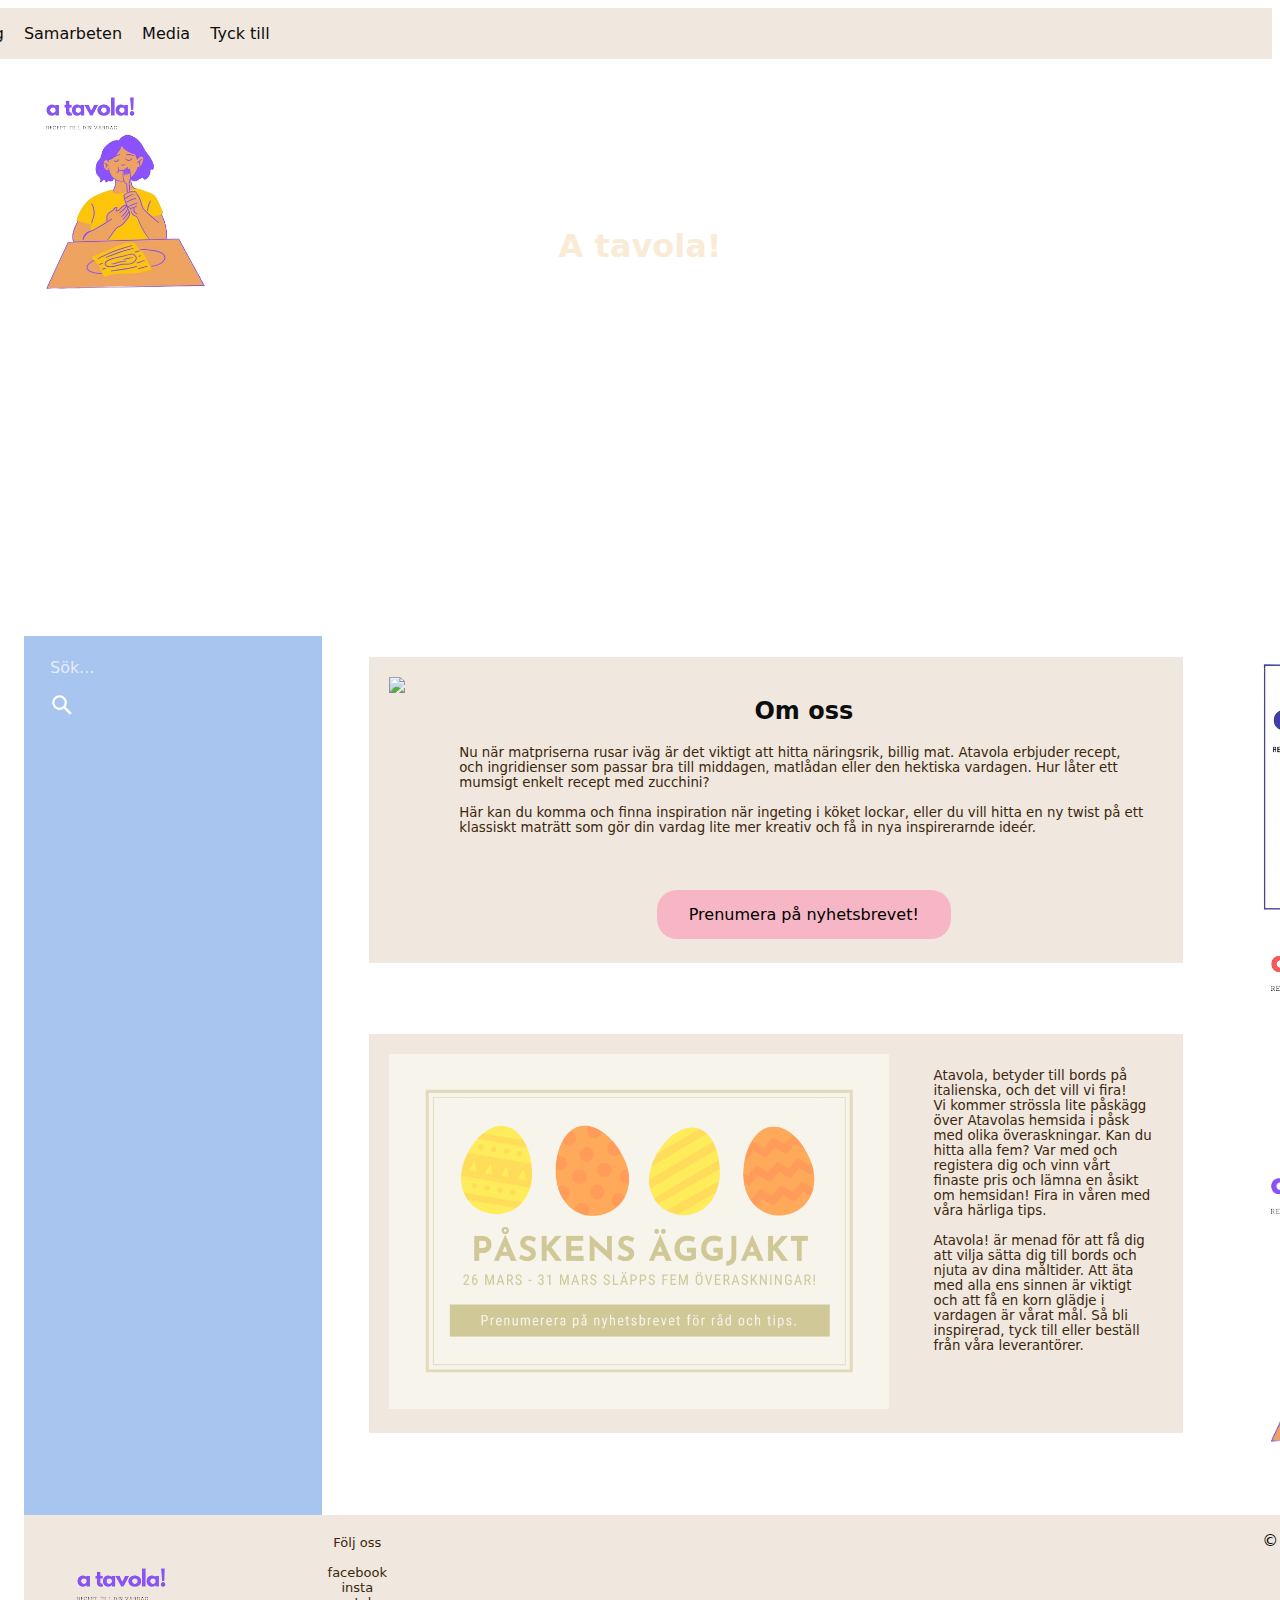
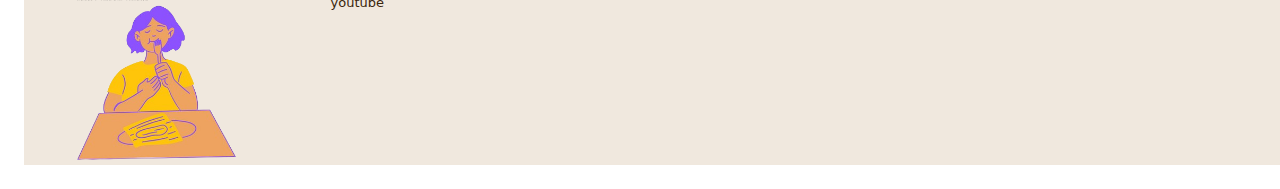
==== index.html @ d52e337f "commit commit" ====
<!DOCTYPE html>
<html lang="en">
<head>
  <!-- Google tag (gtag.js) -->
<script async src="https://www.googletagmanager.com/gtag/js?id=G-C7MSDX7QTV"></script>
<script>
  window.dataLayer = window.dataLayer || [];
  function gtag(){dataLayer.push(arguments);}
  gtag('js', new Date());

  gtag('config', 'G-C7MSDX7QTV');
</script>
  <meta name="description" content="Atavola! är en ny affiliate sida som tipsar om maträtter och matprodukter">
  <meta name="keywwords" content="mat, recept, grönsaker, ost, pasta, korv">
  <!--privatperson publicerar något, typ som copyright på en blogg, syns på sökresultat på google sen-->
  <meta name="author" content="Atavola!">
    <meta charset="UTF-8">
    <meta name="viewport" content="width=device-width, initial-scale=1.0">
    <link rel="stylesheet" href="css/style.css">
    <title>Start</title>
    <link rel="icon" type="image/x-icon" href="/Images/atermatlogga.png">
</head>
    <body onload="buildmenu()">
       
      <nav id="menuihead">
        <ul id="menu"></ul>
       </nav>
       <div> <img src="Images/atermatlogga.png" alt="a tavola" height="200" class="logga"></div>
        <section class="holygrail">
            <!--fungerar som en div-->
            <header class="pageheader"> <h1 class="mainheader">A tavola!</h1>
               <!--kan ha en header som ser annorlunda ut på så vis-->
            
              
         
         
            </header>
            
          
        <!--sökruta-->
             <nav class="sidebar">
       
              <div class="mysticky"> <form role="search" id="form">
               <input type="search" id="query" name="q"
                placeholder="Sök..."
                aria-label="Search through site content">
               <button>
                 <svg viewBox="0 0 1024 1024">
                   <path class="path1" d="M848.471 928l-263.059-263.059c-48.941 36.706-110.118 55.059-177.412 55.059-171.294 0-312-140.706-312-312s140.706-312 312-312c171.294 0 312 140.706 312 312 0 67.294-24.471 128.471-55.059 177.412l263.059 263.059-79.529 79.529zM189.623 408.078c0 121.364 97.091 218.455 218.455 218.455s218.455-97.091 218.455-218.455c0-121.364-103.159-218.455-218.455-218.455-121.364 0-218.455 97.091-218.455 218.455z"></path></svg>
               </button>
             </form>
               </div> </div>
               </nav>
       
              
              <main>
               
    
            
            <div class="myDiv" class="clearfix">
        
        
    
        <div class="bildgrid">
            <div class="grid-item"><img src="Images/finmatkopia.png" width="500"></div>
              <div class="grid-item"> <h2>Om oss</h2><p>Nu när matpriserna rusar iväg är det viktigt att hitta näringsrik, billig mat.
                Atavola  erbjuder recept, och ingridienser som passar bra till middagen, matlådan eller den hektiska vardagen. 
                Hur låter ett mumsigt enkelt recept med zucchini?<br><br>
              Här kan du komma och finna inspiration när ingeting i köket lockar, 
              eller du vill hitta en ny twist på ett klassiskt maträtt som gör din
            vardag lite mer kreativ och få in nya inspirerarnde ideér.</p>
            <br><br><a href="https://micaelareutersward2.wordpress.com/" class="myButton">Prenumera på nyhetsbrevet!</a>
</div>
           
          
        </div>
        </div>
        <div class="myDiv" class="clearfix">
        <div class="bildgrid">
          <div class="grid-item"><img src="Images/aggjaktenpask.png" width="500"></div>
          <div class="grid-item"><p>Atavola, betyder till bords på italienska, och det vill vi fira!<br> 
           Vi kommer strössla lite påskägg över Atavolas hemsida i påsk med olika överaskningar. Kan du hitta alla fem? Var med och registera dig och vinn vårt finaste pris och lämna en åsikt om hemsidan!
           Fira in våren med våra härliga tips. <br><br>

           Atavola! är menad för att få dig att vilja sätta dig till bords och njuta av dina måltider. 
           Att äta med alla ens sinnen är viktigt och att få en korn glädje i vardagen är vårat mål.
           Så bli inspirerad, tyck till eller beställ från våra leverantörer.  
          
          </p></div>
        
      </div>
      </div>
    
      
    
           
        </main>
        <!--reklam eller aside-->    
        <aside>
            <img class="annons " src="Images/masfisklogga.png" width="250">
            <img class="annons" src="Images/isbjorn.png" width="250">
            <img class="annons" src="Images/atermatlogga.png" width="250">
           
        </aside>
        
        <!--footer-->
        <footer>
            
            <div> <img src="Images/atermatlogga.png" alt="atavola" height="200" class="logga"></div>
        
            
        <div class="horisontellf" >
        
            <div class="footerbox4">Följ oss<br><br> facebook<br> insta<br> youtube</div>
            </div>
            <div id="copyn">&copy; 2024 Micaela Reuterswärd</div>
        </footer>
        </section>
        <script src="js/script.js"></script>
        </body>
        </html>
---- css/style.css ----
body > * {
    width: 60rem;
    margin: auto;
       }
   
section{
    display: flex;
}
section {
    padding: 1em;
    box-sizing: border-box;

}
.logga{
    float:center;
    margin-top: 2%;
   margin: 2%;
   transform: translate(-50%-50%);
  
}

.pageheader {
    background-image: url("../Images/middagsbord.png");
background-repeat: no-repeat;
background-attachment: fixed;
background-size:cover;
height: 300px;
max-width: 100%;
margin-block-end: auto;

order: 1;
    
}
.mainheader {
    font-family:system-ui;
    color: antiquewhite;
    background-size: cover;
    background-position: center;
    position:absolute;
    top: 25%;
    left: 50%;
    transform: translate(-50%, -50%);
    order: 1;
    
}
a {
    font-family: system-ui;
    padding: 10px;
    text-decoration: none;
    color: #0e0d0d;
    border-radius: 10px;
    position:sticky;
    
   }
   a:hover{
       background-color: hsl(216,70%,80%);
   }
   li{
       display: inline;
   }
   #menuihead {
    float: right;
    margin-top: 5%;
    margin: auto;
    transform: translate(-50%-50%);
    background-color: #f0e8de;
    position:sticky;
   /*slut på övre navbaren(headern)*/

   }
   .sidebar{
    background-color: hsl(216,70%,80%);
 order: 2;
   }
   /*söknapp varför går det inte att ändra top eller left när den är sticky ?*/
 #search {
    position:absolute; 
    top:70%;
    left: 10%;
}
#query {
    all: unset;
    font: 16px system-ui;
    color: #fff;
    height: 100%;
    width: 100%;
    padding: 6px 10px;
  }
  
  ::placeholder {
    color: #fff;
    opacity: 0.7; 
  }
  button {
    all: unset;
    cursor: pointer;
    width: 44px;
    height: 44px;
  }
  
  svg {
    color: #fff;
    fill: currentColor;
    width: 24px;
    height: 24px;
    padding: 10px;
  }
  /*söknapp*/
   
   main{
    order:3;
   }
   h2{
  
    font-family: system-ui;
    color:#0c0d0d;  
   
    
}

.myDiv{ 
    background-color:white;    
    text-align:start;
    height:fit-content;
    margin:auto;
    padding-top: 0%;
    padding-right: 3%;
    padding-bottom: 7%;
    padding-left: 3%;
  
    
}

p
{font-family: system-ui;
color: rgb(59, 38, 12); font-size: smaller;
text-align:start;
padding-right: 2%;
padding-left: 2%;
}

main{
    order:3;
   }
   

.bild{
    width: 300px;
    height: 300px;
   
    padding-right:10% ;
    padding-bottom: 5%;
    padding-left: 2%;
    padding-top: 0%;
    
}
.floating{
    float:left; 
   
}
.clearfix {
    content: "p,#om-oss,#vierbjuder";
    clear:both;
    display: table;
        border:none;
        
          
}

/*rutan ovanför*/

#prick{
    display: list-item; font-family: system-ui;
    color: rgb(59, 38, 12); 
    text-align:start;
    font-size: smaller;
}
/* nyhetsbox*/
.myButton {
  background-color: #F7B6C6; 
  border: none;
  border-radius: 20px;
  color: black;
  padding: 15px 32px;
  text-align: center;
  text-decoration: none;
  display: inline-block;
  font-size: 16px;
  margin: 4px 2px;
  cursor: pointer;
  transition: 0.3s;
  font-family :system-ui;
}

.myButton:hover {
  background-color: #f391a9; /* shade darker on hover */
}

#om-oss {
    position:relative;
    float:center;
    left: 38%;
   
    }


        
    .myDiv2{ 
        background-color:rgb(74, 148, 87);  
        text-align:start;
        height:fit-content;
        display: block;
        margin-left: auto;
        margin-right: auto;
      
        padding-top: 0%;
        padding-right: 3%;
        padding-bottom: 5%;
        padding-left: 3%;
        background:cover;
        
    }

.foto{   
    width: 300px;
    height: 300px;
   
    padding-right:10% ;
    padding-bottom: 5%;
    padding-left: 2%;
    padding-top: 0%;
}
#vierbjuder{
    position:relative;
    right: 0%;
    bottom: 2%;
}
#vt{
    display: list-item; font-family:'Lucida Sans Unicode', 'Lucida Grande', 'Lucida Sans', Arial, sans-serif;
    color: rgb(59, 38, 12); 
    text-align:start; font-size: small; 
}
/*bilder till grid*/
.bildgrid {
    display: grid;
    row-gap: 2px;
    grid-template-columns: auto auto auto;
   
    padding: 5px;
  }
  
  .grid-item {
    background-color: #ffffffcc;
    border: 1px solid rgba(0, 0, 0, 0.8);
    padding: 5px;
    font-size: 30px;
    text-align: center;
  }
/*w3schools grid*/
.w3grid {
    display: grid;
    grid-template-columns: auto auto auto auto auto;
    background-color: #2a8c78;
    padding: 2px;
  }
  .grid-item {
    background-color: #f0e8de;
    border: none;
    padding: 20px;
    font-family: system-ui;
    font-size:medium;
    text-align: center;
  }

    /*recept*/
    .container {
        background: #fff;
        margin-top: 1%;
      }
      
      .our-team {
        padding: 0.75rem;
        background: #fff;
        border-radius: 1rem;
        text-align: center;
        border: 0.5px solid #60c5a8;
        box-shadow: rgba(0, 0, 0, 0.1) 0px 4px 12px;
      }
      .our-team .pic {
        display: inline-block;
        width: 25%;
        height: 25%;
        background: #fff;
       
        margin-bottom: 1.5rem;
        transition: all 0.5s ease 0s;
      }
      .our-team:hover .pic {
        background: #60c5a8;
        border-radius: 50%;
      }
      .pic img {
        width: 100%;
        height: auto;
        border-radius: 50%;
      }
      .our-team .title {
        display: block;
        font-size: 1.5rem;
        font-weight: 600;
        color: #60c5a8;
        margin: 0 0 7px 0;
      }
      .our-team .post {
        display: block;
        font-size: 1rem;
        color: #60c5a8;
        margin-bottom: 1rem;
      }
      .our-team .social {
        padding: 0;
        margin: 0;
        list-style: none;
      }
      .our-team .social li {
        display: inline-block;
        margin-right: 5px;
      }
      .our-team .social li a {
        display: block;
        width: 2rem;
        height: 2rem;
        line-height: 2rem;
        border-radius: 50%;
        font-size: 1rem;
        color: #60c5a8;
        border: 1px solid #60c5a8;
        transition: all 0.5s ease 0s;
      }
      .our-team:hover .social li a {
        background: #60c5a8;
        color: #fff;
      }
      
      .social li a:hover {
        background-color: #025784 !important;
        border: none;
        text-decoration: none;
      }
      
      @media only screen and (max-width: 992px) {
        .our-team {
          margin-bottom: 2rem;
        }
      }
      
  
/*recept*/      

    
/*annonser*/
aside{
    background-color:#fff;
    background: cover;
    order:4;

  

}
.annons {
  
   
    padding-right:5% ;
    padding-bottom: 5%;
    padding-left: 5%;
    padding-top: 5%;
    display: flex;
    margin-left: auto;
    margin-right: auto;
    margin:auto;
  
   
}
/*footer*/
    footer {
        background-color: #f0e8de;
        height: 250px;

        order:5
    }
    .logga{
        float:left;
        margin-top: 2%;
       margin: 2%;
       transform: translate(-50%-50%);
      
    }
    #copyn{
      font-family: system-ui;
      float:right;
      border-bottom: 30px;
      margin-top: 50%;
     margin: auto;
    
         
        
     }
    
    .horisontellf
    {
        display: flex;
        flex-direction: row;
        float:left;
        transform: translate(-50%-50%);
        height:fit-content;
   font-family:system-ui;
    color: rgb(59, 38, 12);
    font-size: small;
    text-align: center;
    margin-left: auto;
    margin-right: auto;
   
        
    }
                .footerbox4{
                    border:none;
                    padding: 4px;
                    width: 160px;
                    margin: auto;
                    
          
                 
                  
            
                    }
                    {
  
    font-family:system-ui;
    color: rgb(59, 38, 12);
    font-size: small;
    text-align: center;
    margin-left: auto;
    margin-right: auto;
   
   
    
                    }
                    
/*footer*/

body > * {
    width: 95rem;
    margin: auto;
   }
   section {
    display: flex;
   }
   section > * {
    padding:1em;
    box-sizing: border-box;
   }
    .holygrail {
     
        flex-direction:row;
        flex-wrap: wrap;
    }
    .holygrail .pageheader, .holygrail .mainheader,
    .holygrail footer {
        flex-basis: 100%;
    }
.holygrail .sidebar {
    flex-basis: 20%;
   }
    
    .holygrail main {
        flex-grow:2;
       flex-basis: 30%;
      
    }
    .holygrail .aside{
        flex-basis:25%;
    }
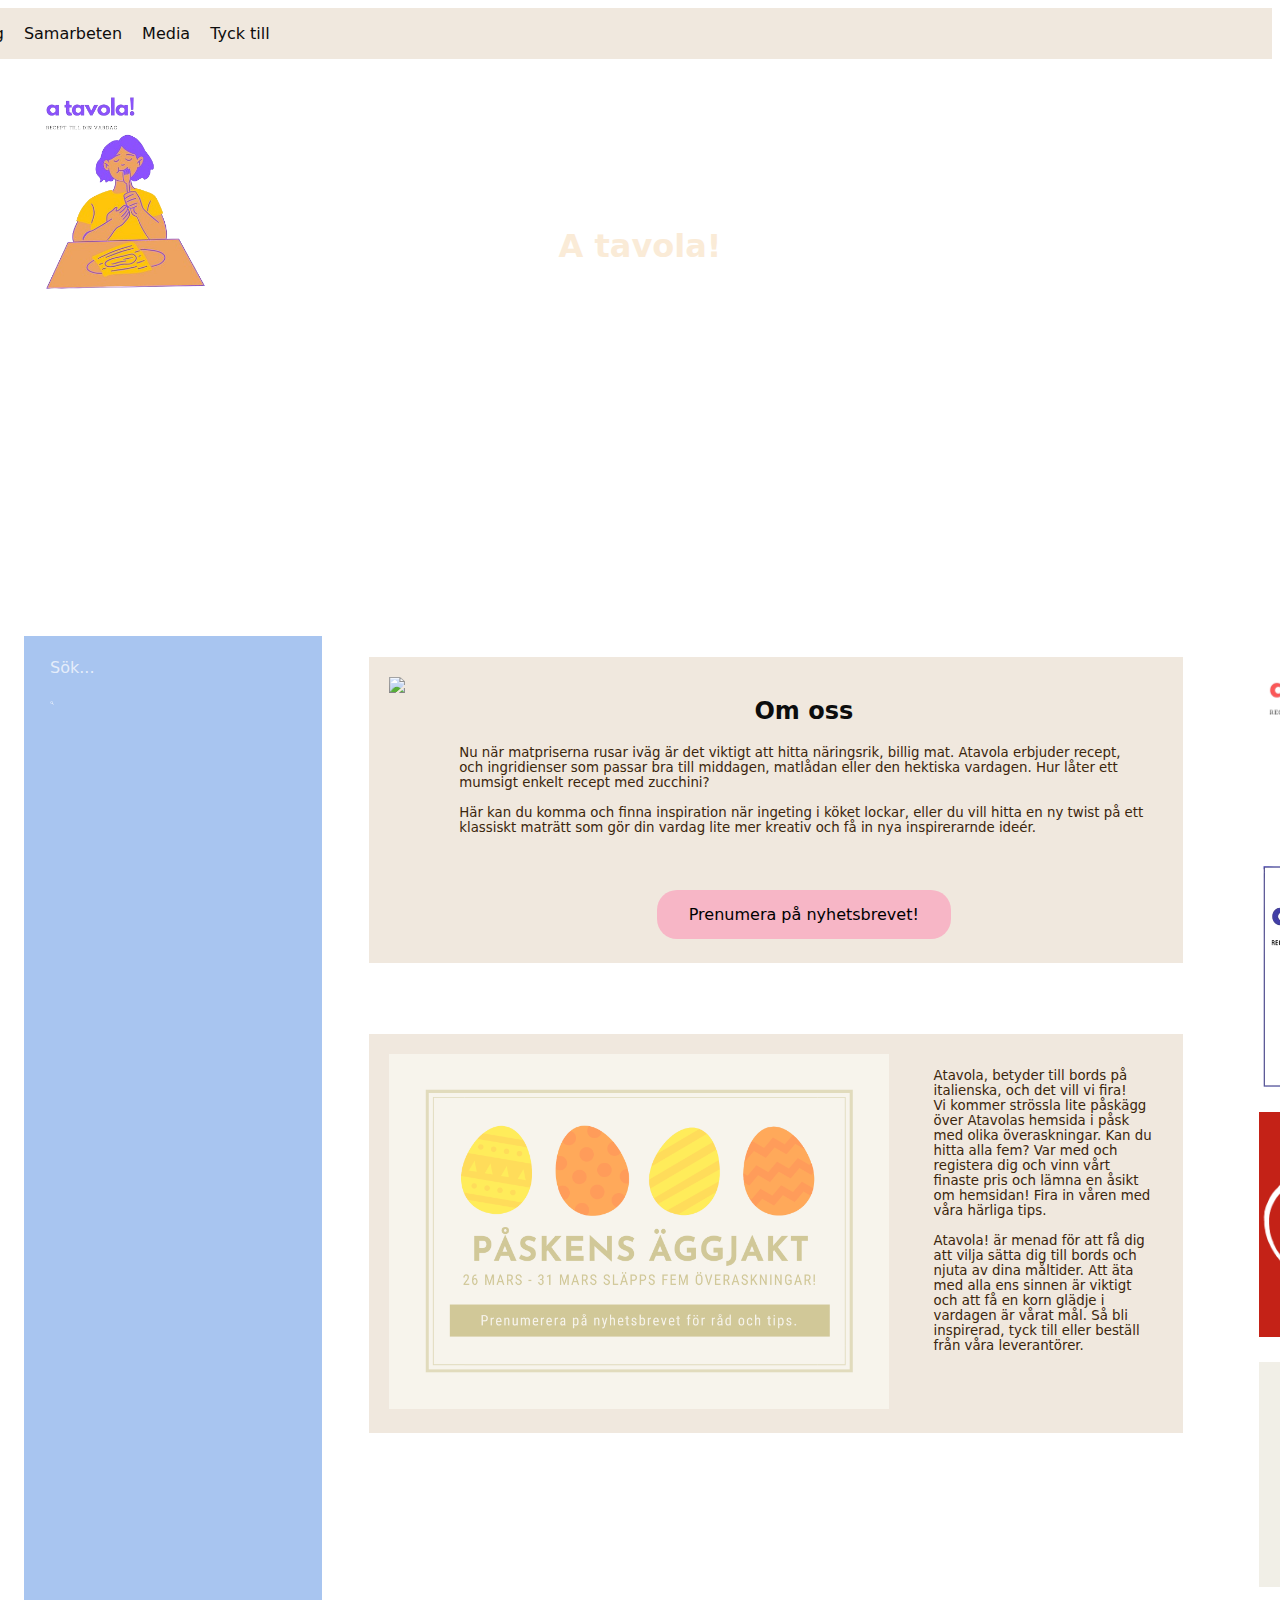
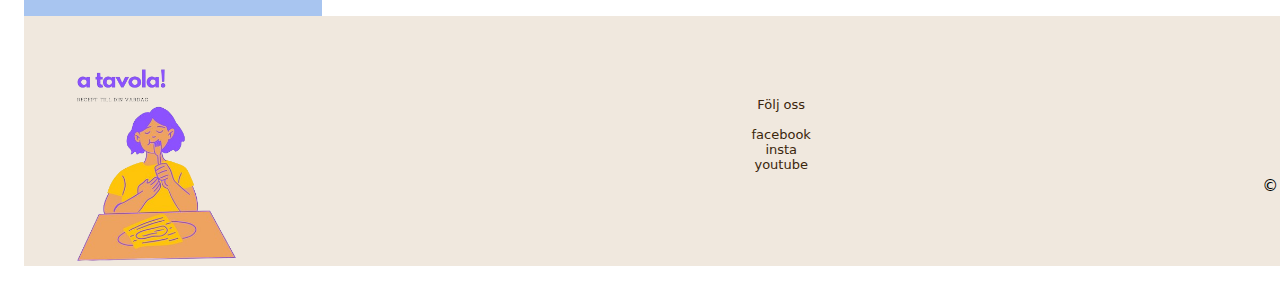
==== commit 1ddc0a42: "commit once more" ====
--- a/index.html
+++ b/index.html
@@ -97,9 +97,10 @@
         </main>
         <!--reklam eller aside-->    
         <aside>
+          <img class="annons " src="Images/isbjorn.png" width="250">
             <img class="annons " src="Images/masfisklogga.png" width="250">
-            <img class="annons" src="Images/isbjorn.png" width="250">
-            <img class="annons" src="Images/atermatlogga.png" width="250">
+            <img class="annons" src="Images/intaica.png" width="250">
+            <img class="annons" src="Images/cocosmjolk.png" width="250">
            
         </aside>
         
@@ -114,6 +115,7 @@
             <div class="footerbox4">Följ oss<br><br> facebook<br> insta<br> youtube</div>
             </div>
             <div id="copyn">&copy; 2024 Micaela Reuterswärd</div>
+          </div>
         </footer>
         </section>
         <script src="js/script.js"></script>
--- a/css/style.css
+++ b/css/style.css
@@ -283,7 +283,7 @@
         background: #fff;
         border-radius: 1rem;
         text-align: center;
-        border: 0.5px solid #60c5a8;
+        border: 0.5px solid #f0e8de;
         box-shadow: rgba(0, 0, 0, 0.1) 0px 4px 12px;
       }
       .our-team .pic {
@@ -296,7 +296,7 @@
         transition: all 0.5s ease 0s;
       }
       .our-team:hover .pic {
-        background: #60c5a8;
+        background: #f0e8de;
         border-radius: 50%;
       }
       .pic img {
@@ -308,14 +308,16 @@
         display: block;
         font-size: 1.5rem;
         font-weight: 600;
-        color: #60c5a8;
+        color: #121111;
         margin: 0 0 7px 0;
+        font-family: system-ui;
       }
       .our-team .post {
         display: block;
         font-size: 1rem;
-        color: #60c5a8;
+        color: #030303;
         margin-bottom: 1rem;
+        font-family: system-ui;
       }
       .our-team .social {
         padding: 0;
@@ -333,12 +335,12 @@
         line-height: 2rem;
         border-radius: 50%;
         font-size: 1rem;
-        color: #60c5a8;
-        border: 1px solid #60c5a8;
+        color: #f0e8de;
+        border: 1px solid #f0e8de;
         transition: all 0.5s ease 0s;
       }
       .our-team:hover .social li a {
-        background: #60c5a8;
+        background: #f0e8de;
         color: #fff;
       }
       
@@ -356,8 +358,94 @@
       
   
 /*recept*/      
-
-    
+/*sammarbeten*/
+* {
+  box-sizing: border-box;
+}
+
+/* Position the image container (needed to position the left and right arrows) */
+.container {
+  position: relative;
+}
+
+/* Hide the images by default */
+.mySlides {
+  display: none;
+}
+
+/* Add a pointer when hovering over the thumbnail images */
+.cursor {
+  cursor: pointer;
+}
+
+/* Next & previous buttons */
+.prev,
+.next {
+  cursor: pointer;
+  position: absolute;
+  top: 40%;
+  width: auto;
+  padding: 16px;
+  margin-top: -50px;
+  color: white;
+  font-weight: bold;
+  font-size: 20px;
+  border-radius: 0 3px 3px 0;
+  user-select: none;
+  -webkit-user-select: none;
+}
+
+/* Position the "next button" to the right */
+.next {
+  right: 0;
+  border-radius: 3px 0 0 3px;
+}
+
+/* On hover, add a black background color with a little bit see-through */
+.prev:hover,
+.next:hover {
+  background-color: rgba(0, 0, 0, 0.8);
+}
+
+/* Number text (1/3 etc) */
+.numbertext {
+  color: #f2f2f2;
+  font-size: 12px;
+  padding: 8px 12px;
+  position: absolute;
+  top: 0;
+}
+
+/* Container for image text */
+.caption-container {
+  text-align: center;
+  background-color: #222;
+  padding: 2px 16px;
+  color: white;
+}
+
+.row:after {
+  content: "";
+  display: table;
+  clear: both;
+}
+
+/* Six columns side by side */
+.column {
+  float: left;
+  width: 16.66%;
+}
+
+/* Add a transparency effect for thumnbail images */
+.demo {
+  opacity: 0.6;
+}
+
+.active,
+.demo:hover {
+  opacity: 1;
+}
+/*sammarbeten*/
 /*annonser*/
 aside{
     background-color:#fff;
@@ -390,7 +478,7 @@
     }
     .logga{
         float:left;
-        margin-top: 2%;
+        margin-bottom: 40%;
        margin: 2%;
        transform: translate(-50%-50%);
       
@@ -410,7 +498,7 @@
     {
         display: flex;
         flex-direction: row;
-        float:left;
+       
         transform: translate(-50%-50%);
         height:fit-content;
    font-family:system-ui;
@@ -419,7 +507,7 @@
     text-align: center;
     margin-left: auto;
     margin-right: auto;
-   
+  
         
     }
                 .footerbox4{
@@ -427,6 +515,12 @@
                     padding: 4px;
                     width: 160px;
                     margin: auto;
+                    display:inline;
+                    margin-left: 35%;
+                    margin-top: 5%;
+               
+              
+                    
                     
           
                  
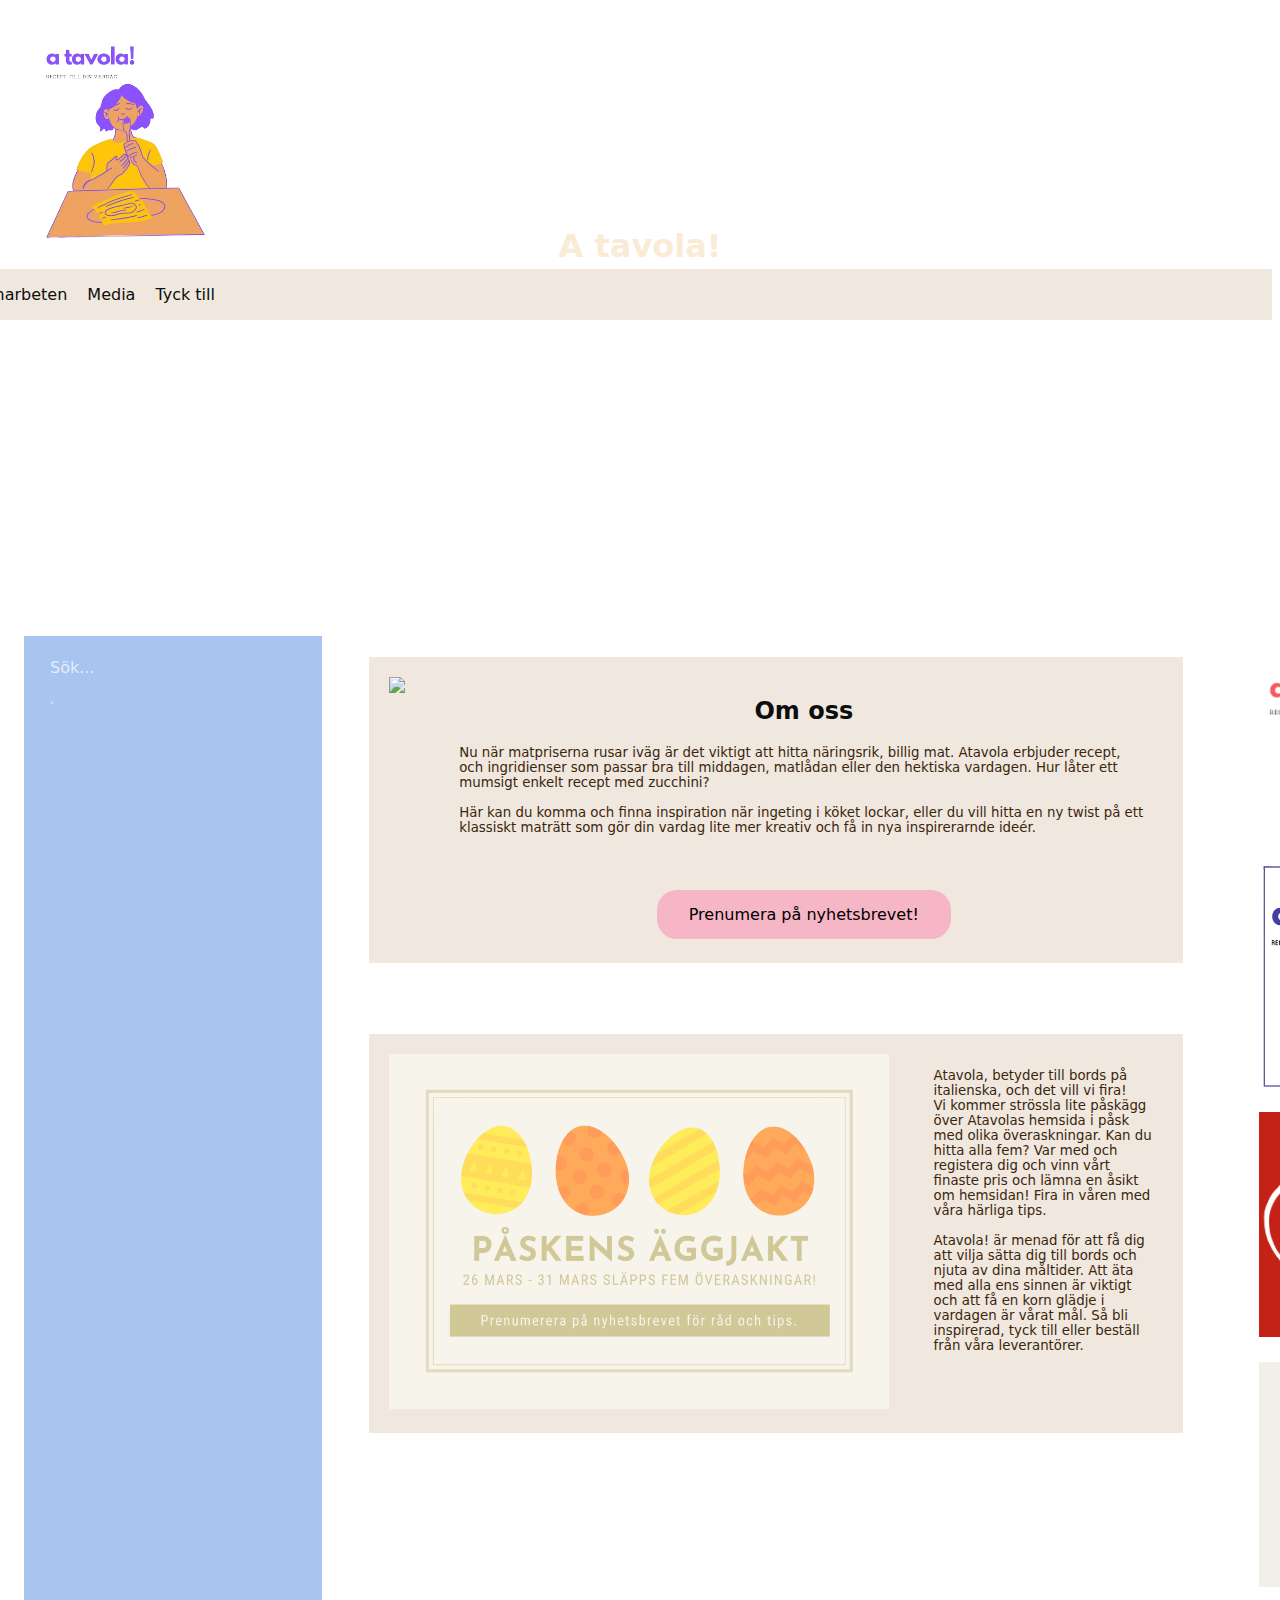
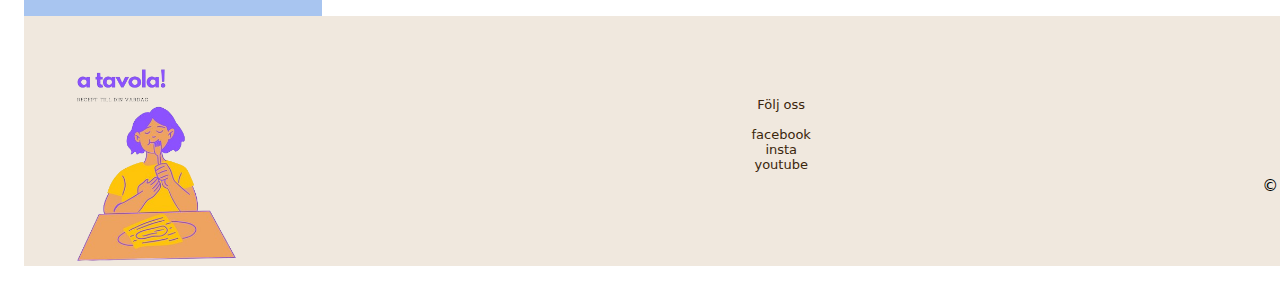
==== commit 0983ded7: "commit once more" ====
--- a/index.html
+++ b/index.html
@@ -22,10 +22,11 @@
 </head>
     <body onload="buildmenu()">
        
-      <nav id="menuihead">
+      
+       <div> <img src="Images/atermatlogga.png" alt="a tavola" height="200" class="logga"></div>
+       <nav id="menuihead">
         <ul id="menu"></ul>
        </nav>
-       <div> <img src="Images/atermatlogga.png" alt="a tavola" height="200" class="logga"></div>
         <section class="holygrail">
             <!--fungerar som en div-->
             <header class="pageheader"> <h1 class="mainheader">A tavola!</h1>
--- a/css/style.css
+++ b/css/style.css
@@ -59,12 +59,13 @@
        display: inline;
    }
    #menuihead {
-    float: right;
-    margin-top: 5%;
+    float:right;
+    margin-top: 2%;
     margin: auto;
     transform: translate(-50%-50%);
     background-color: #f0e8de;
     position:sticky;
+  
    /*slut på övre navbaren(headern)*/
 
    }
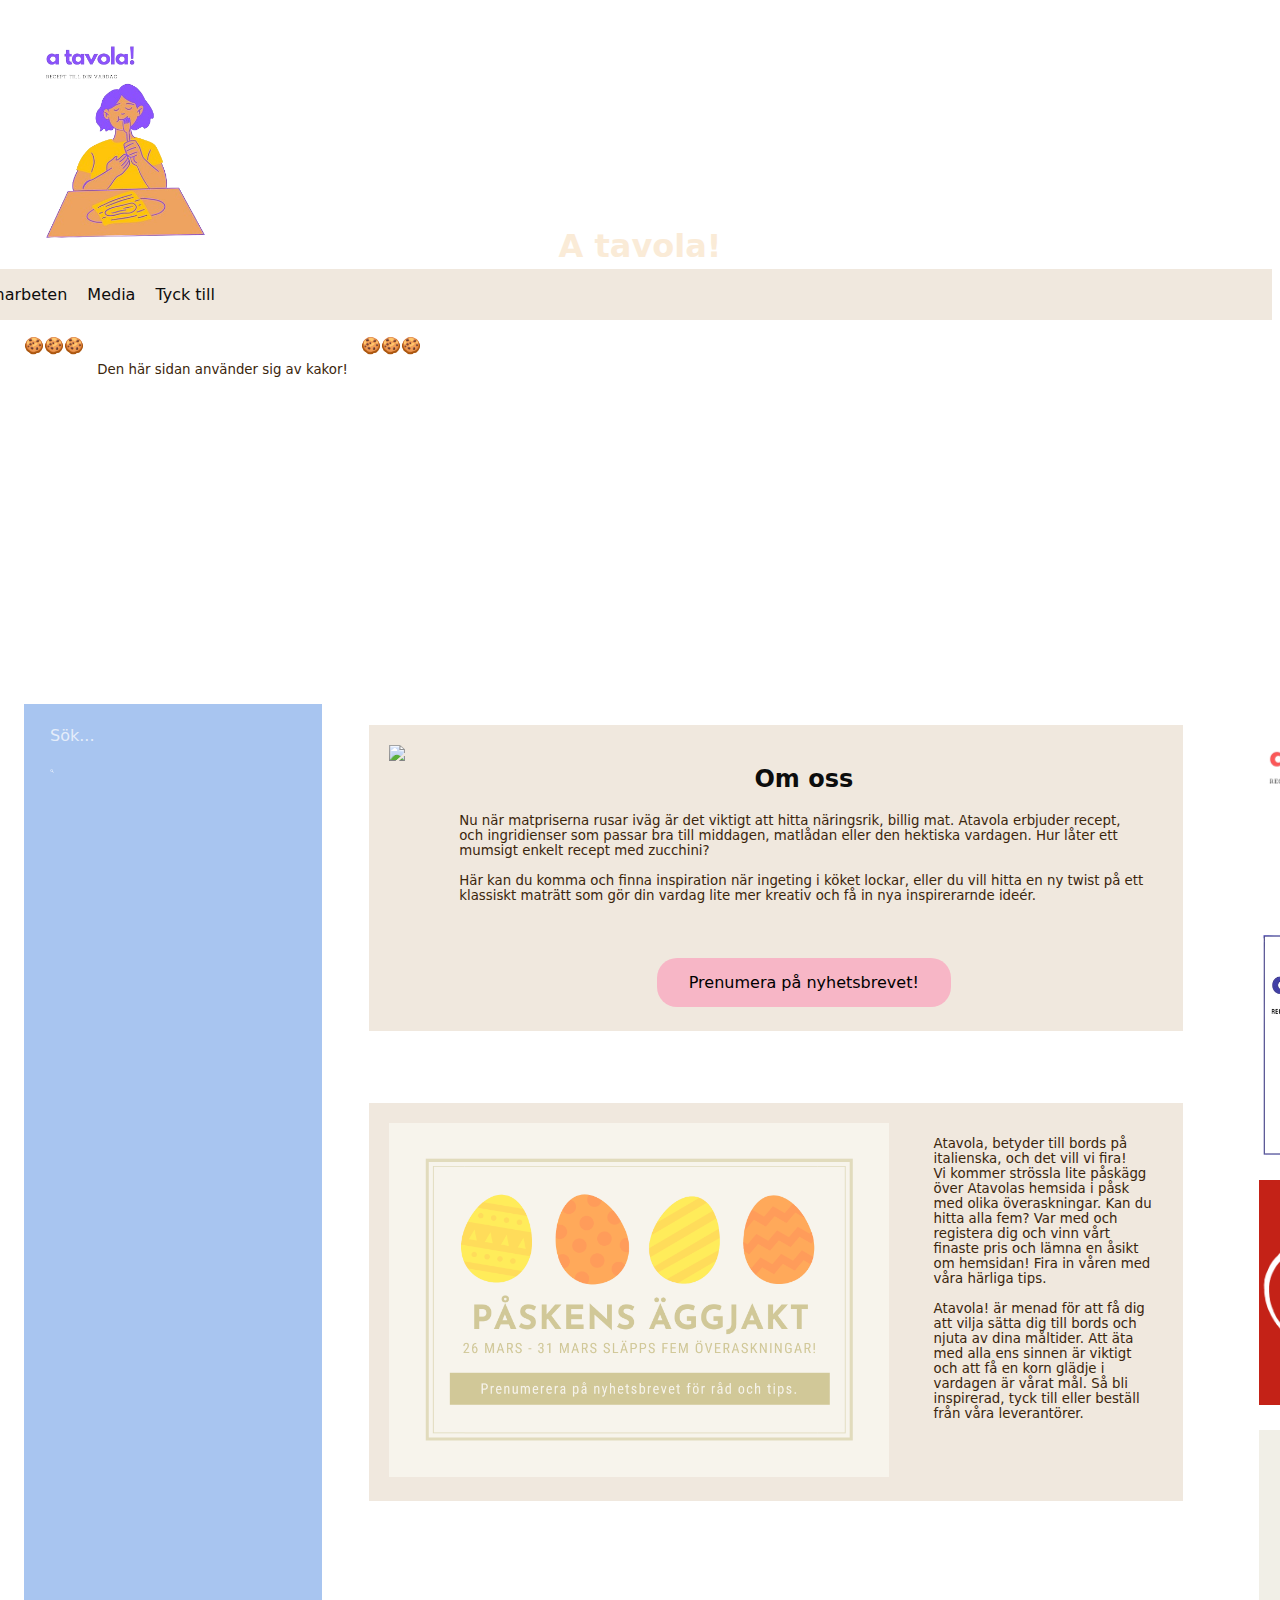
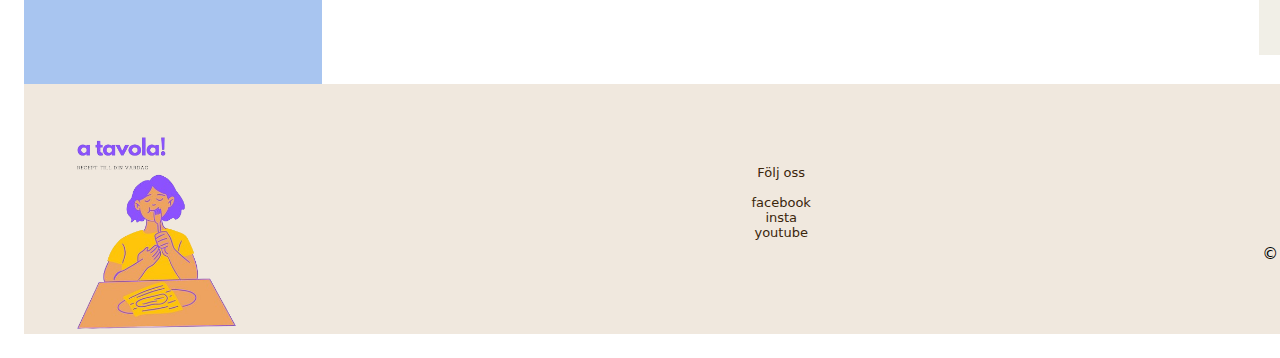
==== commit 7928bd82: "cookies" ====
--- a/index.html
+++ b/index.html
@@ -52,7 +52,7 @@
              </form>
                </div> </div>
                </nav>
-       
+               &#127850;&#127850;&#127850;<p>Den här sidan använder sig av kakor!</p> &#127850;&#127850;&#127850;
               
               <main>
                
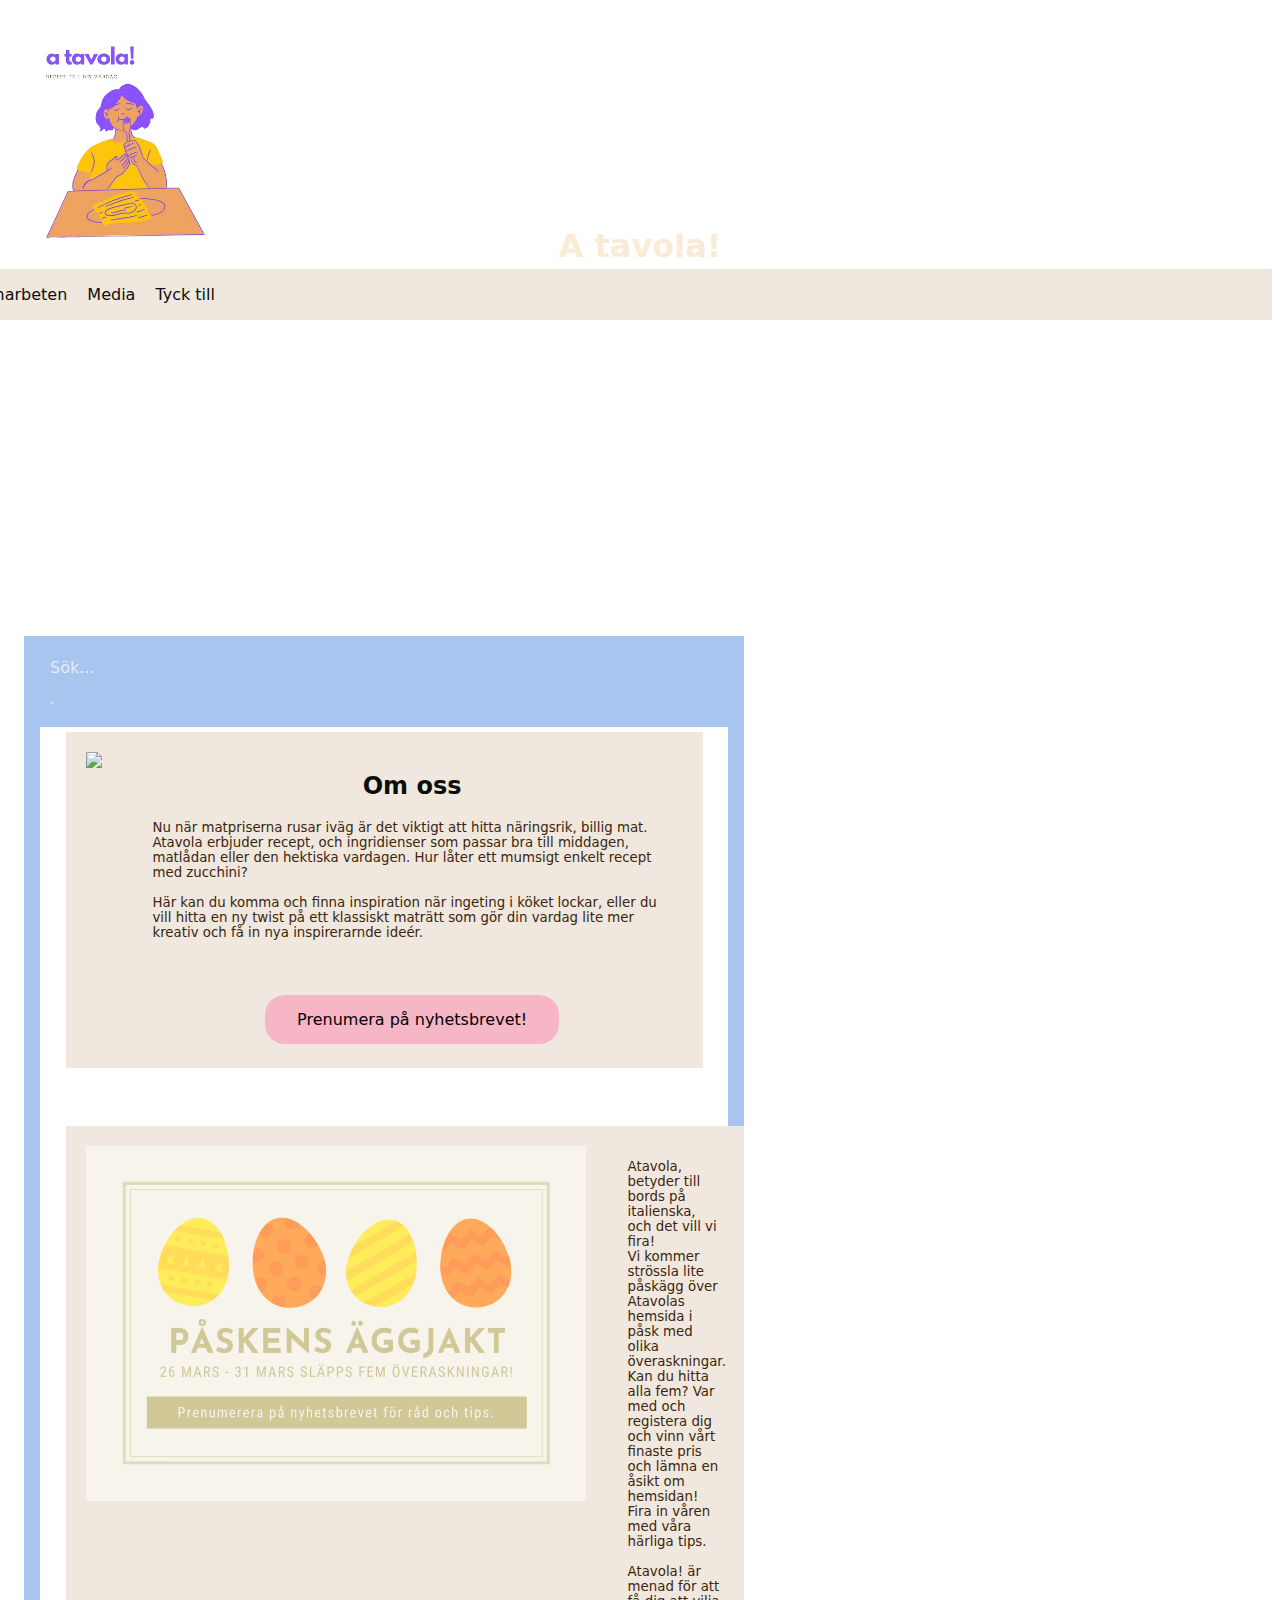
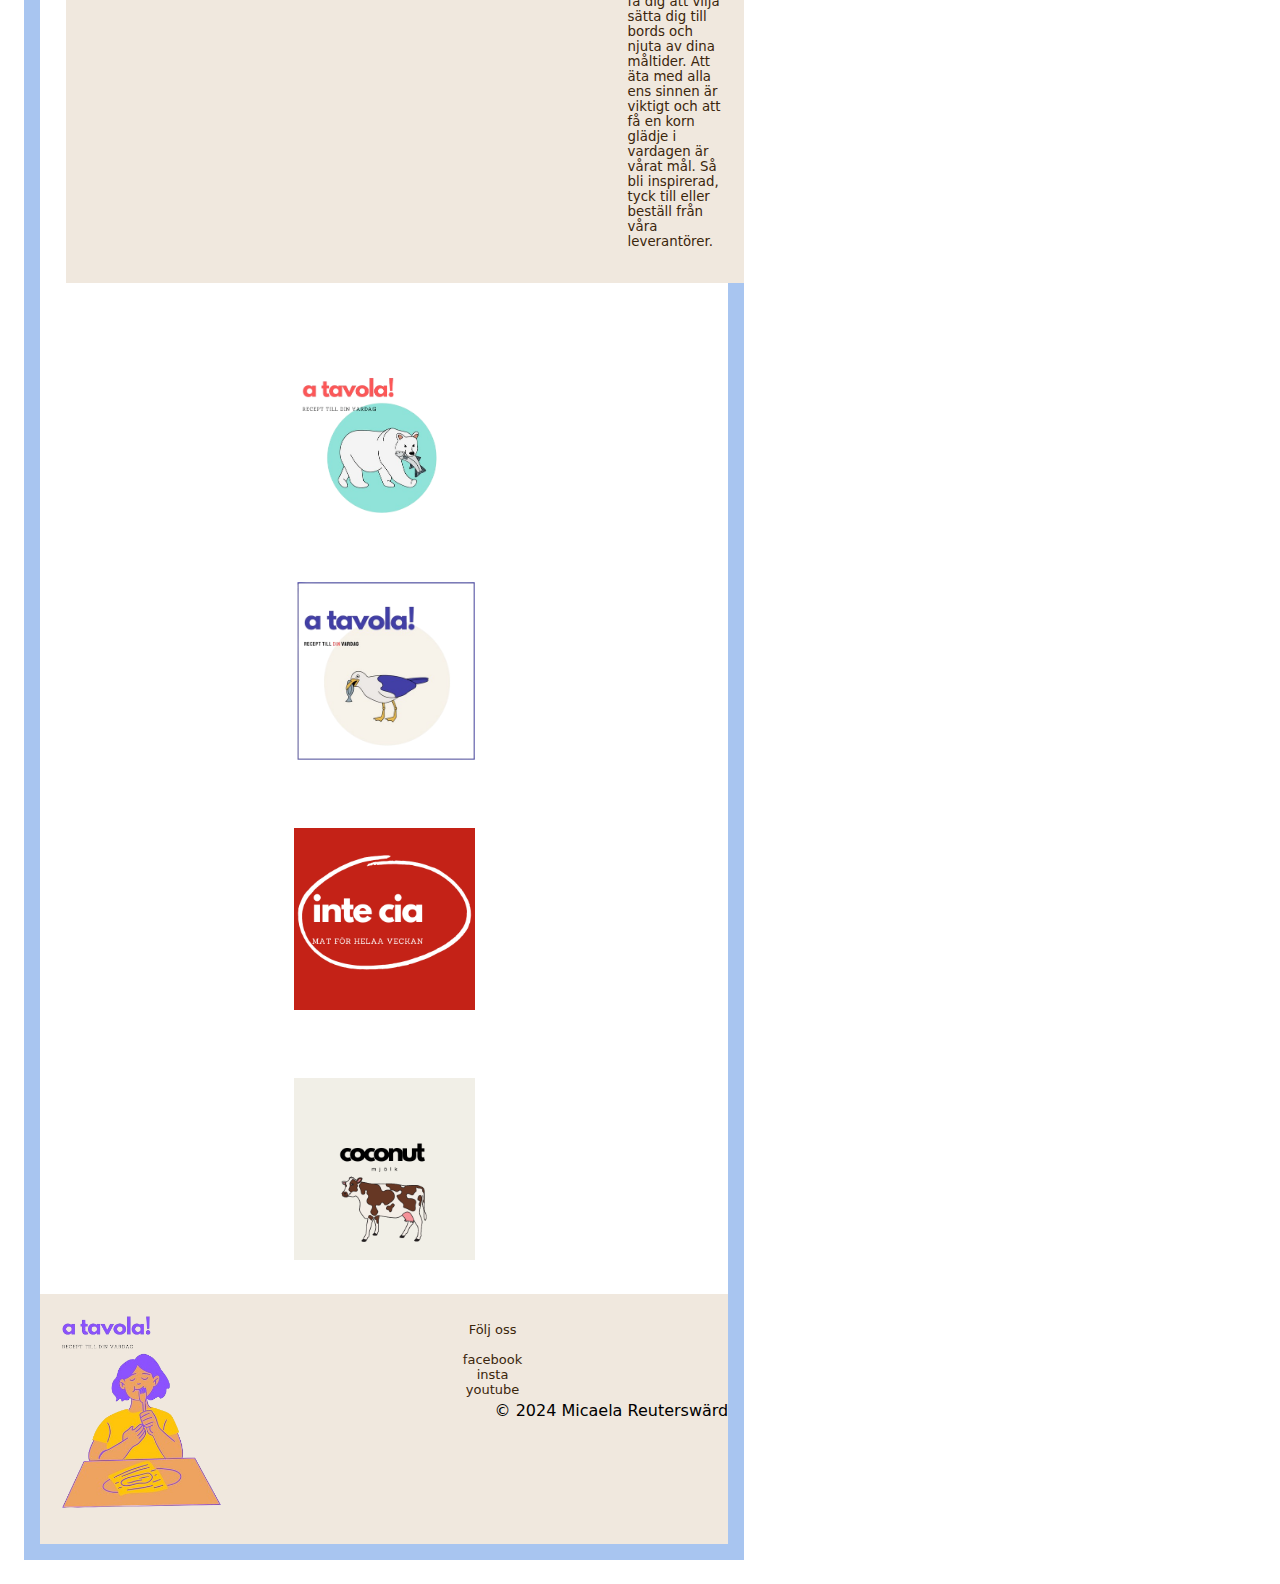
==== commit b1fe6dbf: "tabort cookies" ====
--- a/index.html
+++ b/index.html
@@ -24,6 +24,8 @@
        
       
        <div> <img src="Images/atermatlogga.png" alt="a tavola" height="200" class="logga"></div>
+                 </nav>
+       
        <nav id="menuihead">
         <ul id="menu"></ul>
        </nav>
@@ -51,8 +53,7 @@
                </button>
              </form>
                </div> </div>
-               </nav>
-               &#127850;&#127850;&#127850;<p>Den här sidan använder sig av kakor!</p> &#127850;&#127850;&#127850;
+     
               
               <main>
                
